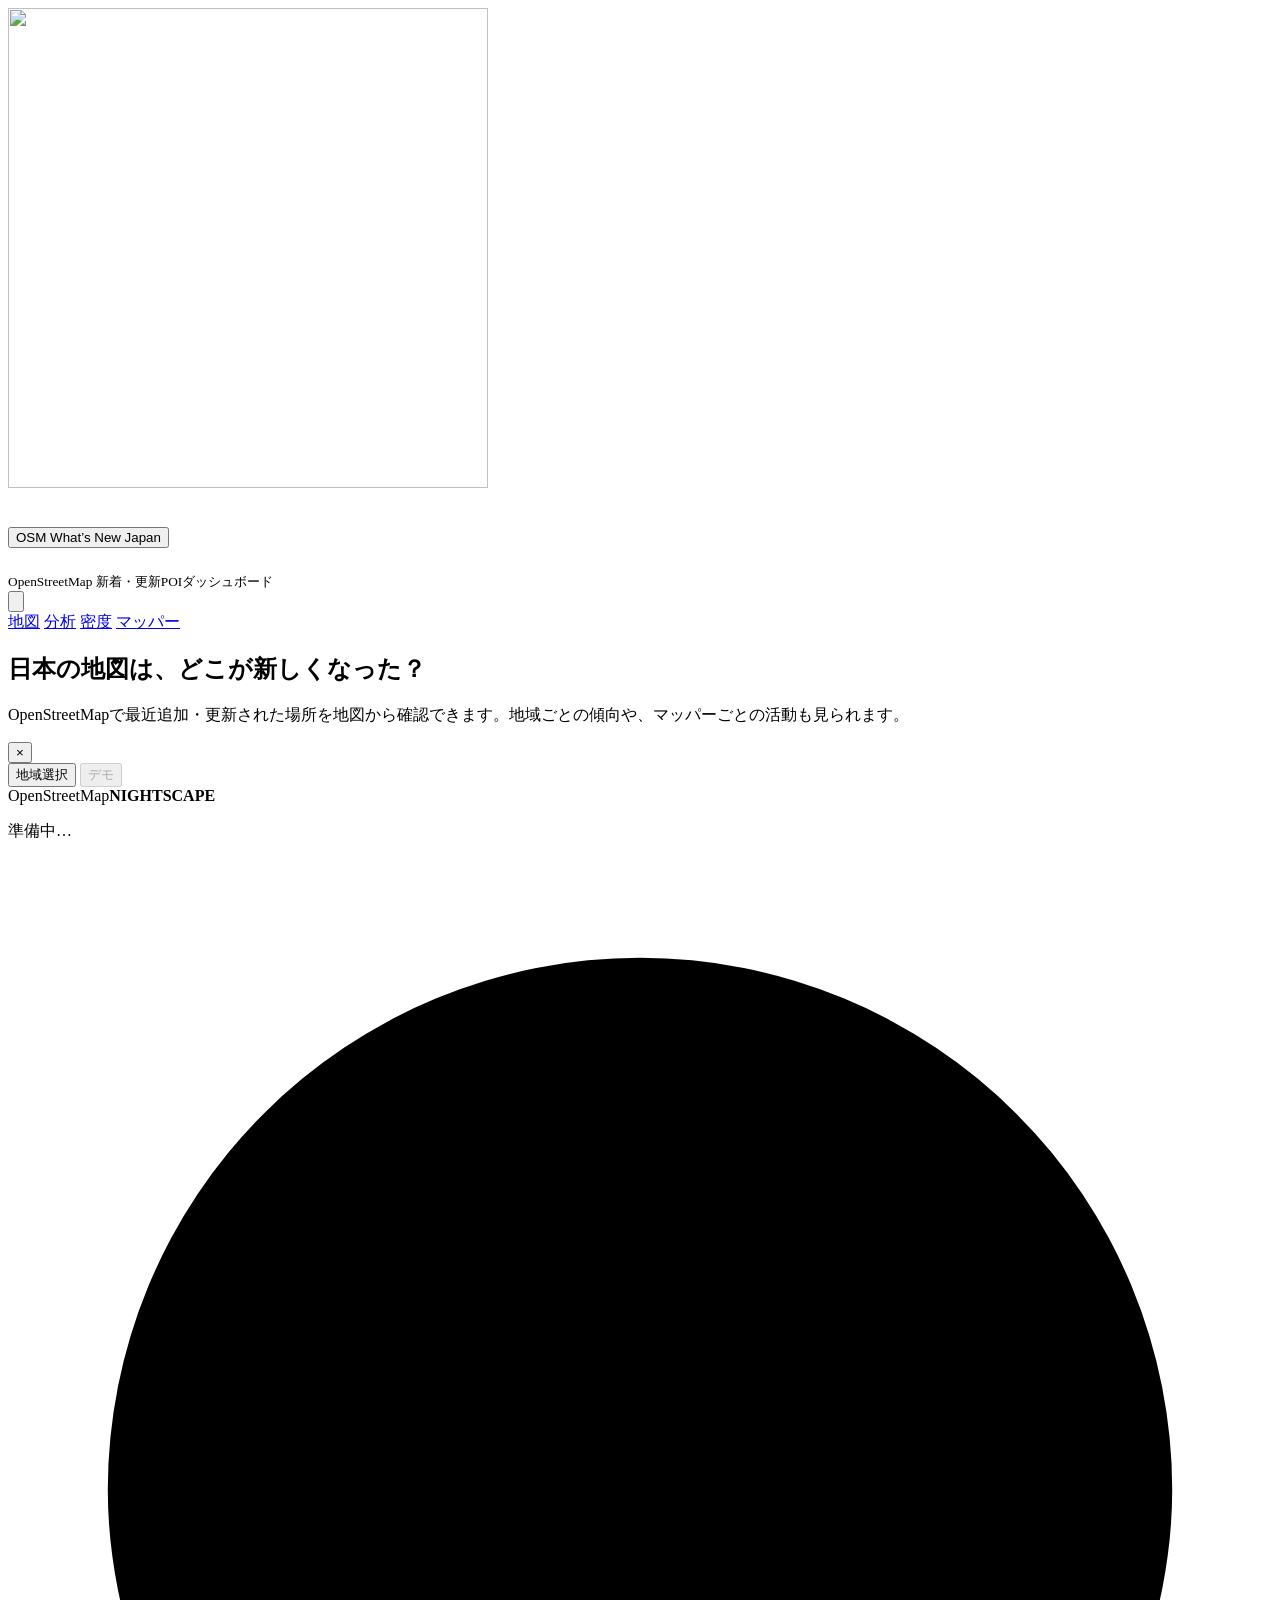
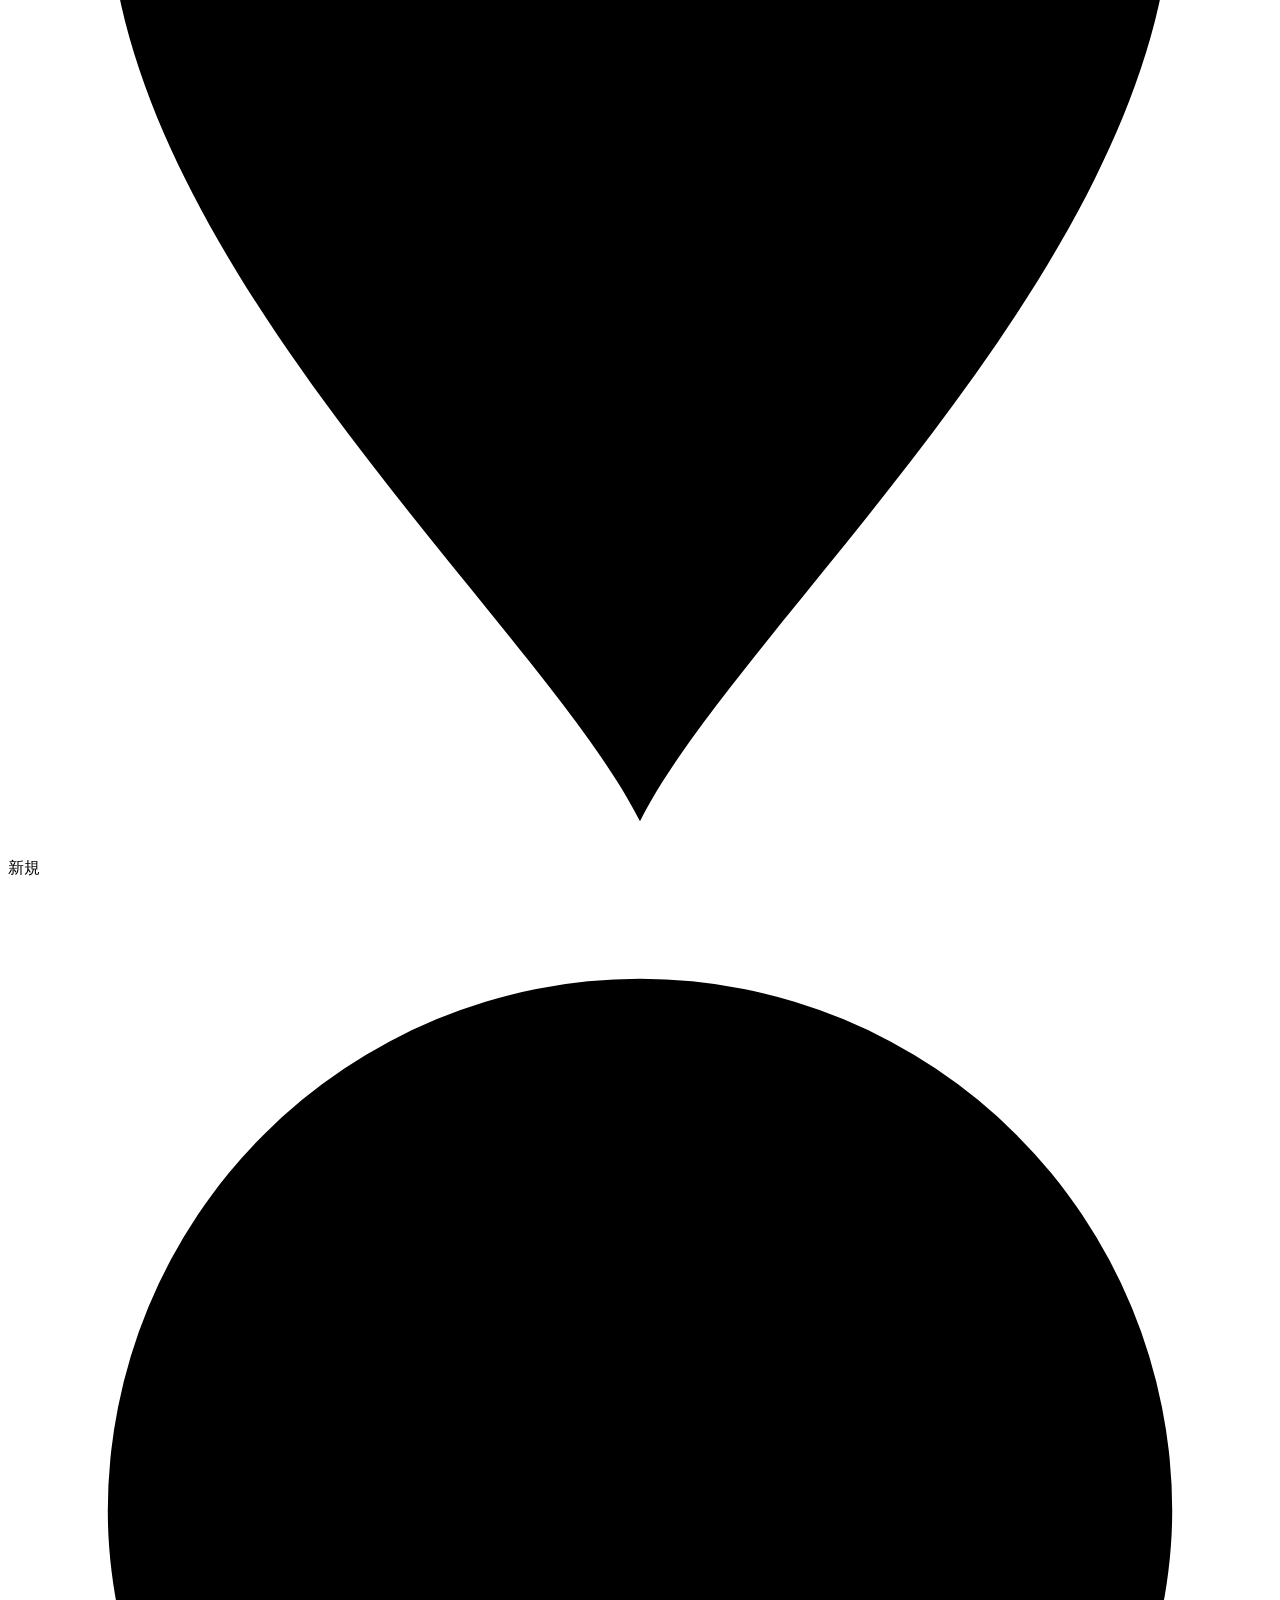
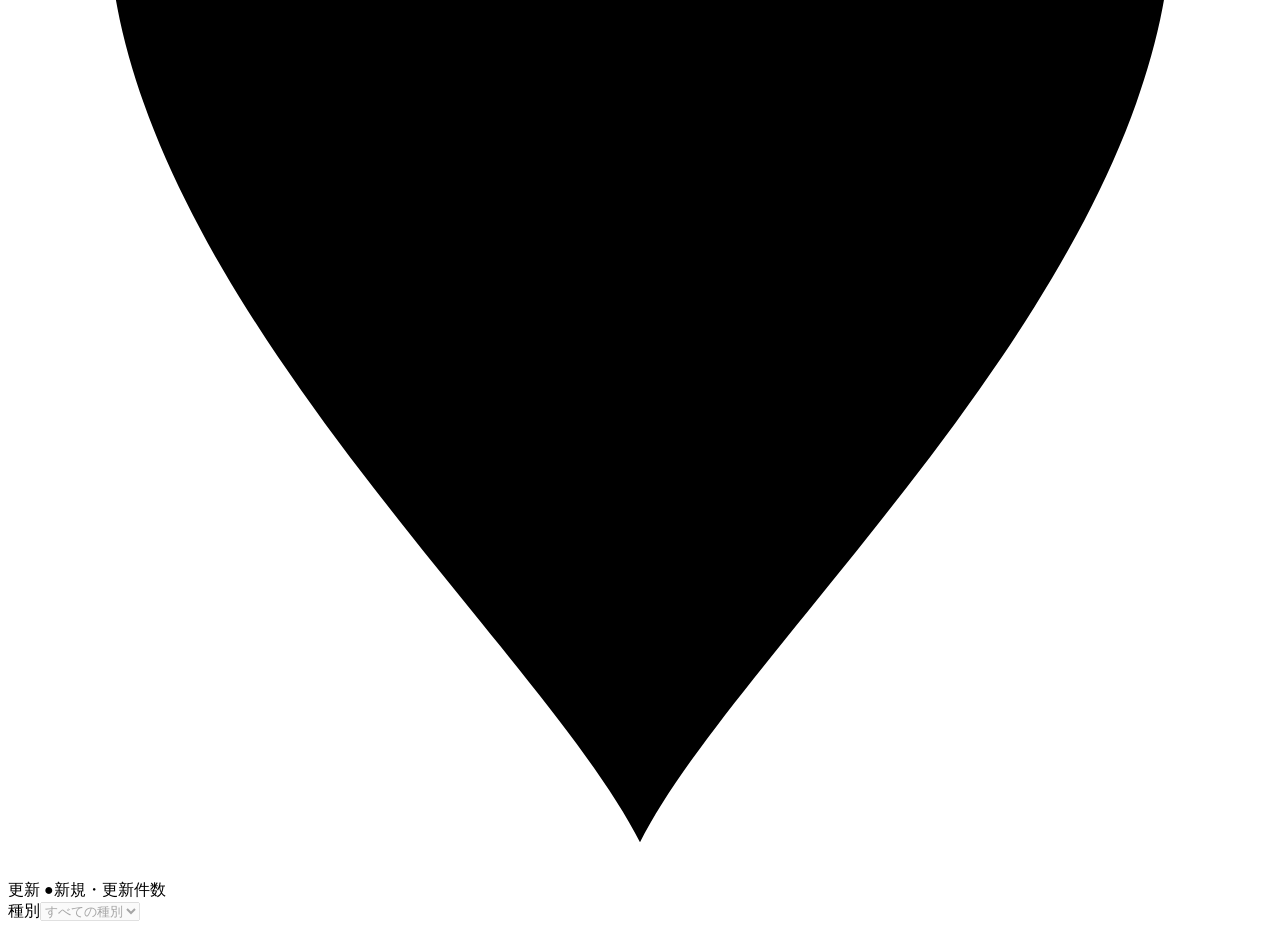
==== index.html @ 39a9cade "Improve regional analysis charts and date selection" ====
<!doctype html>
<html lang="ja">

<head>
  <meta charset="utf-8">
  <!-- Google tag (gtag.js) -->
  <script async src="https://www.googletagmanager.com/gtag/js?id=G-V4357J57C7"></script>
  <script>
    window.dataLayer = window.dataLayer || [];
    function gtag(){dataLayer.push(arguments);}
    gtag('js', new Date());

    gtag('config', 'G-V4357J57C7', {
      cookie_domain: 'none'
    });
  </script>
  <meta name="viewport" content="width=device-width,initial-scale=1">
  <title>OSM 日本の新着・更新マップ｜OSM What’s New Japan</title>
  <meta name="description" content="OpenStreetMapで日本国内に追加・編集された地物を、地図とタイムスケールで検索し、更新状況を集計できます。">
  <meta name="robots" content="index,follow">
  <meta name="theme-color" content="#12634f">
  <link rel="icon" href="favicon.ico" type="image/x-icon">
  <link rel="canonical" href="https://armd-01.sakura.ne.jp/whatsnew/">
  <meta property="og:type" content="website">
  <meta property="og:locale" content="ja_JP">
  <meta property="og:site_name" content="OSM What’s New Japan">
  <meta property="og:title" content="OSM 日本の新着・更新マップ｜OSM What’s New Japan">
  <meta property="og:description" content="OpenStreetMapで日本国内に追加・編集された地物を、地図とタイムスケールで検索し、更新状況を集計できます。">
  <meta property="og:url" content="https://armd-01.sakura.ne.jp/whatsnew/">
  <meta property="og:image" content="https://armd-01.sakura.ne.jp/whatsnew/image/whatsnew.png">
  <meta property="og:image:width" content="1672">
  <meta property="og:image:height" content="941">
  <meta property="og:image:alt" content="OSM What’s New Japan 画面イメージ">
  <meta name="twitter:card" content="summary_large_image">
  <meta name="twitter:title" content="OSM 日本の新着・更新マップ｜OSM What’s New Japan">
  <meta name="twitter:description" content="OpenStreetMapで日本国内に追加・編集された地物を、地図とタイムスケールで検索し、更新状況を集計できます。">
  <meta name="twitter:image" content="https://armd-01.sakura.ne.jp/whatsnew/image/whatsnew.png">
  <link rel="stylesheet" href="https://unpkg.com/maplibre-gl@5.12.0/dist/maplibre-gl.css">
  <link rel="stylesheet" href="style.css?v=20260814-1">
  <link rel="stylesheet" href="index.css?v=20260919-5">
</head>

<body class="index-page">
  <header>
    <img class="site-logo" src="image/site.png" width="480" height="480" alt="">
    <div>
      <h1><button id="map-guide-open" class="site-info-trigger" type="button" aria-haspopup="dialog" aria-label="このサイトの見方を開く"><span>OSM What’s New Japan</span></button></h1>
      <small>OpenStreetMap 新着・更新POIダッシュボード</small>
    </div>
    <button class="header-menu-toggle" type="button" aria-expanded="false" aria-controls="header-view-tabs" aria-label="画面メニューを開く">
      <svg viewBox="0 0 24 24" aria-hidden="true"><path d="M4 7h16M4 12h16M4 17h16"/></svg>
    </button>
    <nav id="header-view-tabs" class="header-view-tabs" aria-label="画面切り替え">
      <a class="header-view-tab" href="index.html" aria-current="page">地図</a>
      <a class="header-view-tab" href="details.html">分析</a>
      <a class="header-view-tab" href="coverage.html">密度</a>
      <a class="header-view-tab" href="profile.html">マッパー</a>
    </nav>

  </header>
  <section class="index-intro" aria-labelledby="index-intro-title">
    <h2 id="index-intro-title">日本の地図は、どこが新しくなった？</h2>
    <p><span>OpenStreetMapで最近追加・更新された場所を地図から確認できます。</span><span>地域ごとの傾向や、マッパーごとの活動も見られます。</span></p>
    <button id="index-intro-close" type="button" aria-label="案内を閉じる" title="案内を閉じる">×</button>
  </section>
  <main>
    <div class="map-shell map-surface">
      <div id="map"></div>
      <section id="prefecture-filter" class="prefecture-filter" aria-label="都道府県で絞り込み" hidden></section>
      <div class="map-action-buttons">
        <button id="prefecture-filter-reset" class="timeline-action-button timeline-region-button map-region-button" type="button" hidden disabled aria-label="全国へ" title="全国へ"><span>全国へ</span></button>
        <button id="prefecture-filter-toggle" class="timeline-action-button timeline-region-button map-region-button" type="button" aria-expanded="false" aria-controls="prefecture-filter">地域選択</button>
        <button id="demo-mode" class="timeline-action-button timeline-region-button map-region-button" type="button" disabled aria-pressed="false" title="取得した地物を星空のように表示">デモ</button>
      </div>
      <section id="demo-timescale" class="demo-timescale" hidden aria-label="星空モードのタイムスケール">
        <div class="demo-year-row">
          <div id="demo-year" class="demo-year"></div>
          <div id="demo-playback-controls" class="demo-playback-controls" aria-label="星空デモの再生操作"></div>
        </div>
        <div class="demo-ruler-viewport">
          <div id="demo-ruler-track" class="demo-ruler-track"></div>
        </div>
      </section>
      <div class="demo-nightscape-title" aria-hidden="true"><span>OpenStreetMap</span><strong>NIGHTSCAPE</strong></div>
      <button id="demo-details" class="demo-mode-button demo-details-button" type="button" hidden aria-expanded="false" aria-controls="timeline-details">詳細</button>
      <button id="demo-exit" class="demo-mode-button demo-exit-button" type="button" hidden>戻る</button>
      <p id="status" class="loading-status map-overlay-panel" role="status" aria-live="polite">準備中…</p>
      <div class="map-top-left-overlays">
      <section id="timeline" class="timeline map-overlay-panel" hidden aria-label="更新時刻を選択">
        <div class="timeline-summary">
          <h2 id="timeline-map-title" class="region-summary-title">新着情報(全国)</h2>
          <div class="timeline-summary-time-row">
            <span id="timeline-summary-datetime">—</span>
            <span id="timeline-summary-count">累積0件</span>
          </div>
          <div class="timeline-summary-actions">
            <button id="timeline-summary-play" class="timeline-action-button timeline-play-button" type="button" aria-label="タイムラインを再生" title="再生"></button>
            <button id="timeline-toggle" class="timeline-action-button" type="button" aria-expanded="false" aria-controls="timeline-details">操作</button>
            <button id="share-view" class="timeline-action-button timeline-share-button" type="button" aria-label="現在の表示URLをコピー" title="現在の表示URLをコピー">
              <svg aria-hidden="true" viewBox="0 0 24 24"><path d="M18 16.1c-.8 0-1.5.3-2 .8L8.9 12.8c.1-.3.1-.5.1-.8s0-.5-.1-.8L16 7.1c.5.5 1.2.8 2 .8a3 3 0 1 0-3-3c0 .3 0 .5.1.8L8 9.8a3 3 0 1 0 0 4.4l7.1 4.1c-.1.2-.1.5-.1.7a3 3 0 1 0 3-2.9Z" fill="currentColor"/></svg>
            </button>
            <span id="share-status" class="visually-hidden" aria-live="polite"></span>
          </div>
        </div>
        <div id="timeline-details" class="timeline-details" hidden>
        <div class="timeline-dates">
          <label class="timeline-period-label"><span>期間</span>
            <select id="days" class="form-select form-select-compact">
              <option value="1">1日</option>
              <option value="2" selected>2日</option>
              <option value="7">1週間</option>
              <option value="14">2週間</option>
              <option value="30">1ヵ月</option>
              <option value="183">半年</option>
              <option value="365">1年</option>
            </select>
          </label>
          <label><input id="date-from" type="date" required aria-label="開始日"></label>
          <label><span>〜</span><input id="date-to" type="date" required aria-label="終了日"></label>
        </div>
        <div class="timeline-range-row">
          <div class="timeline-range-control">
            <input id="time-range" type="range" aria-label="更新時刻">
          </div>
          <button id="timeline-reset" type="button" disabled aria-label="タイムスケールを先頭に戻す" title="先頭に戻す"><svg viewBox="0 0 24 24" aria-hidden="true"><path d="M5.5 8.5A8 8 0 1 1 4 13.2M5.5 8.5V4m0 4.5H10"/></svg></button>
          <button id="summary-play-timeline" class="timeline-play-button" type="button" aria-label="タイムラインを再生" title="再生"></button>
        </div>
        <div class="timeline-ends mobile-hidden"><span id="time-start"></span><span id="time-end"></span></div>
        <div class="timeline-controls">
          <div class="timeline-display-controls" role="group" aria-label="表示設定">
          <label class="timeline-action-filter-label">対象
            <select id="poi-action-filter" class="form-select form-select-compact" aria-label="表示する地物の更新種別">
              <option value="both" selected>新規・更新</option>
              <option value="create">新規のみ</option>
              <option value="modify">更新のみ</option>
            </select>
          </label>
          <label class="timeline-step-label">間隔
            <select id="timeline-step" class="form-select form-select-compact" aria-label="タイムスケールの間隔">
              <option value="600000">10分</option>
              <option value="1800000">30分</option>
              <option value="3600000" selected>1時間</option>
              <option value="7200000">2時間</option>
              <option value="14400000">4時間</option>
              <option value="86400000">1日</option>
              <option value="604800000">1週間</option>
              <option value="1209600000">2週間</option>
            </select>
          </label>
          </div>
          <div class="timeline-auxiliary-controls" role="group" aria-label="ダウンロード">
          <button id="download-data" class="timeline-icon-button timeline-download-button" type="button" disabled aria-label="表示中のデータをGeoJSONでダウンロード" title="表示中のデータをGeoJSONでダウンロード"><svg viewBox="0 0 24 24" aria-hidden="true"><path d="M5 2.5h9l5 5v14H5zM14 2.5v5h5" fill="none" stroke="currentColor" stroke-width="1.7" stroke-linejoin="round"/><text x="12" y="16.2" fill="currentColor" font-family="system-ui,sans-serif" font-size="7.2" font-weight="800" text-anchor="middle">GJ</text></svg></button>
          <button id="download-csv" class="timeline-icon-button timeline-download-button" type="button" disabled aria-label="表示中のデータをCSVでダウンロード" title="表示中のデータをCSVでダウンロード"><svg viewBox="0 0 24 24" aria-hidden="true"><path d="M5 2.5h9l5 5v14H5zM14 2.5v5h5" fill="none" stroke="currentColor" stroke-width="1.7" stroke-linejoin="round"/><text x="12" y="16" fill="currentColor" font-family="system-ui,sans-serif" font-size="5.5" font-weight="800" text-anchor="middle">CSV</text></svg></button>
          </div>
        </div>
        </div>
      </section>
      <div id="map-marker-legend" class="map-marker-legend" role="group" aria-label="アイコン表示の凡例" data-display-mode="icons">
        <span class="map-legend-icons"><span class="map-marker-legend-item is-create"><svg viewBox="0 0 38 48" aria-hidden="true"><path d="M19 47C16 41 3 30 3 19a16 16 0 0 1 32 0c0 11-13 22-16 28Z"/></svg>新規</span><span class="map-marker-legend-item is-modify"><svg viewBox="0 0 38 48" aria-hidden="true"><path d="M19 47C16 41 3 30 3 19a16 16 0 0 1 32 0c0 11-13 22-16 28Z"/></svg>更新</span></span>
        <span class="map-legend-clusters"><span class="map-legend-cluster" aria-hidden="true">●</span>新規・更新件数</span>
      </div>
      </div>
    </div>
    <div id="list-resize-handle" class="list-resize-handle" role="separator" aria-label="地図とリストの幅を変更" aria-orientation="vertical" tabindex="0"></div>
    <aside>
      <div class="poi-type-filter">
        <label for="poi-type"><span>種別</span><select id="poi-type" class="form-select form-select-fill" disabled><option value="">すべての種別</option></select></label>
      </div>
      <ol id="list"></ol>
    </aside>
  </main>
  <script src="https://unpkg.com/maplibre-gl@5.12.0/dist/maplibre-gl.js"></script>
  <script src="modal.js?v=20260814-7"></script>
  <script src="help.js?v=20261025-1"></script>
  <script src="map-view.js?v=20260811-1"></script>
  <script src="app.js?v=20260919-7"></script>
</body>

</html>
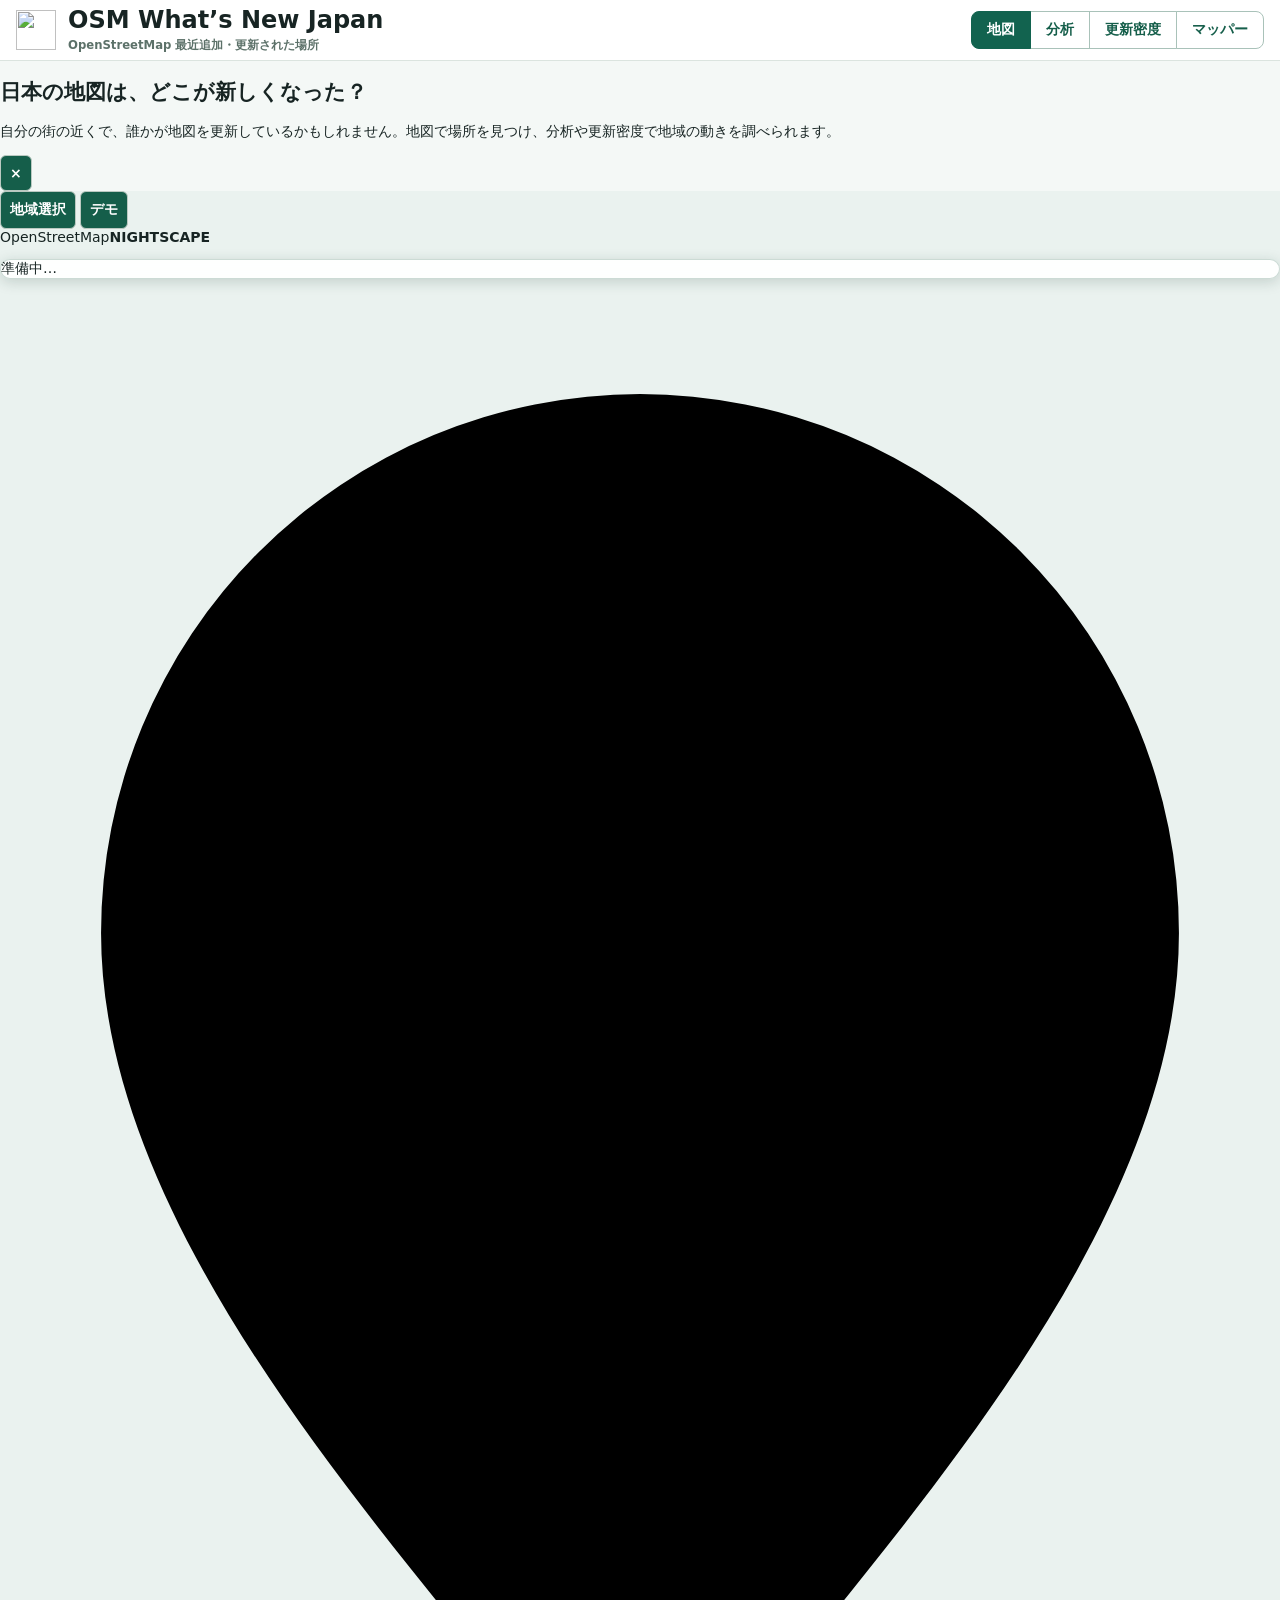
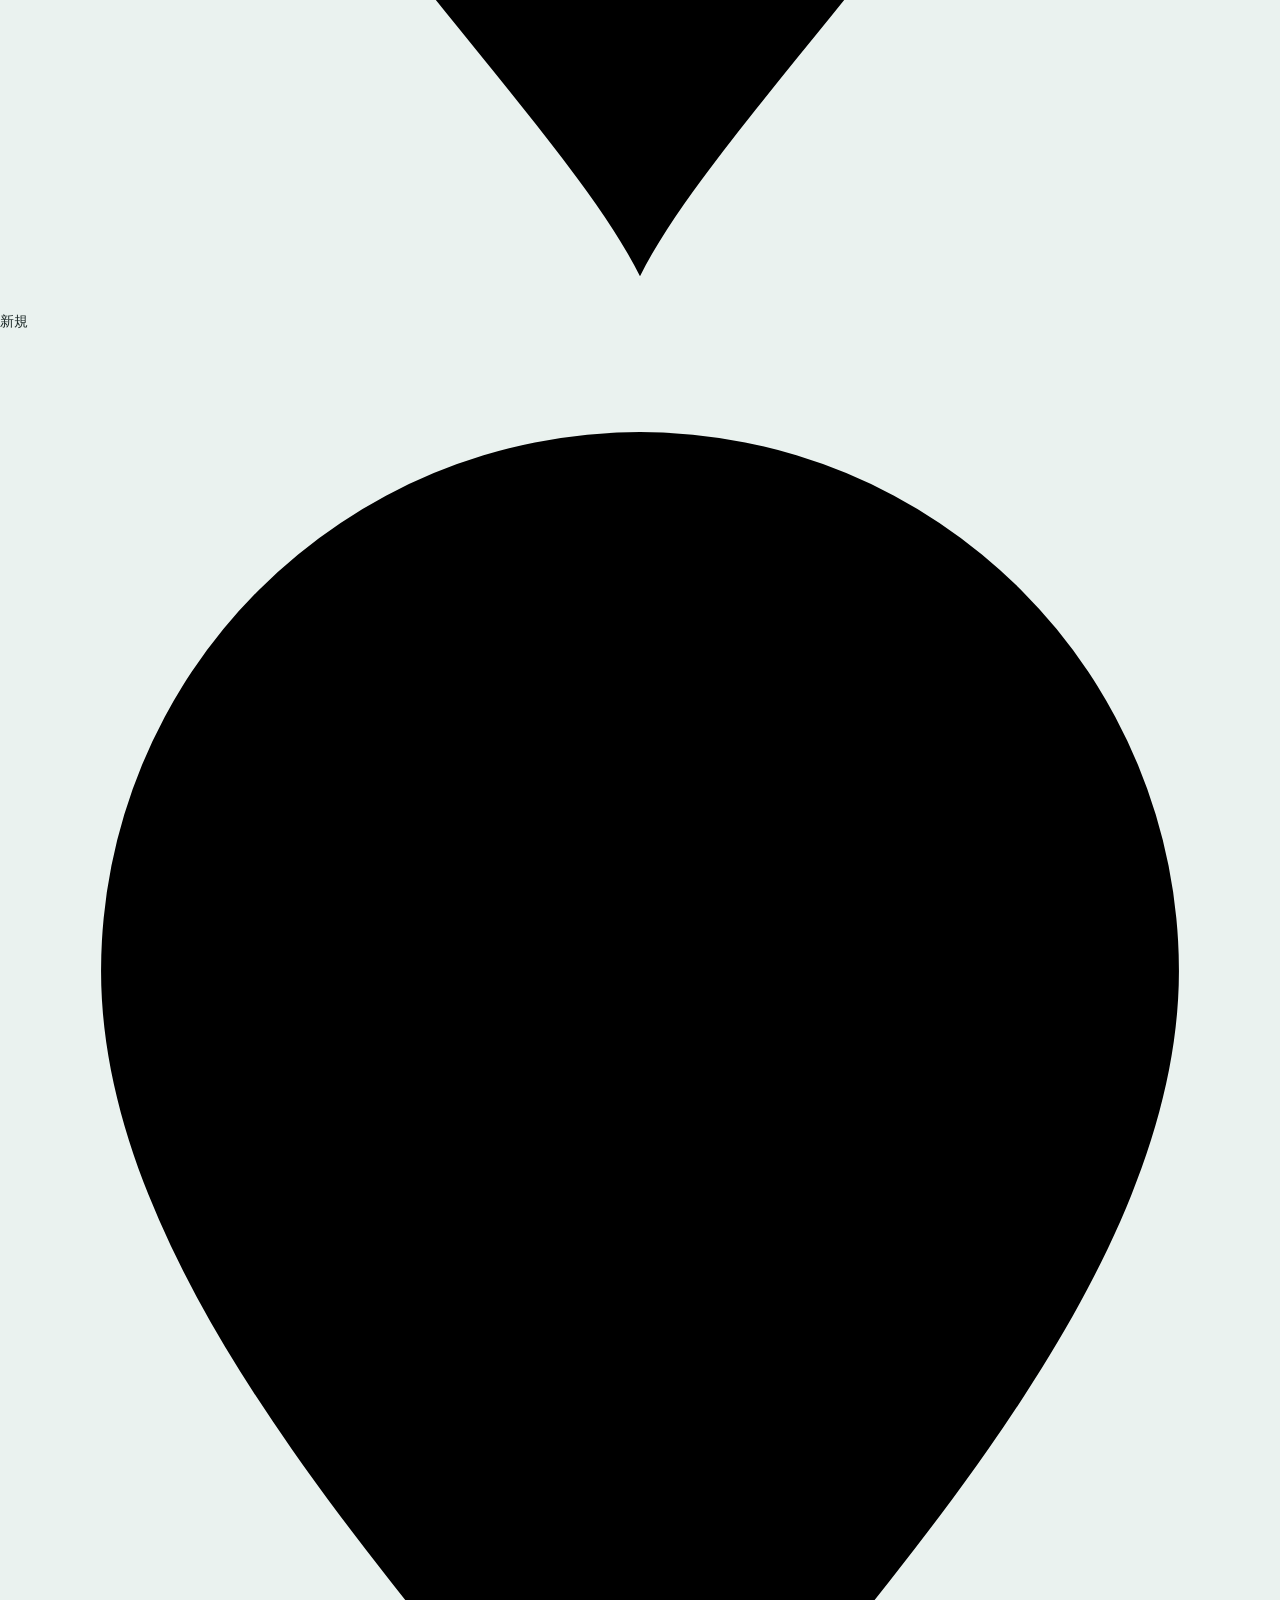
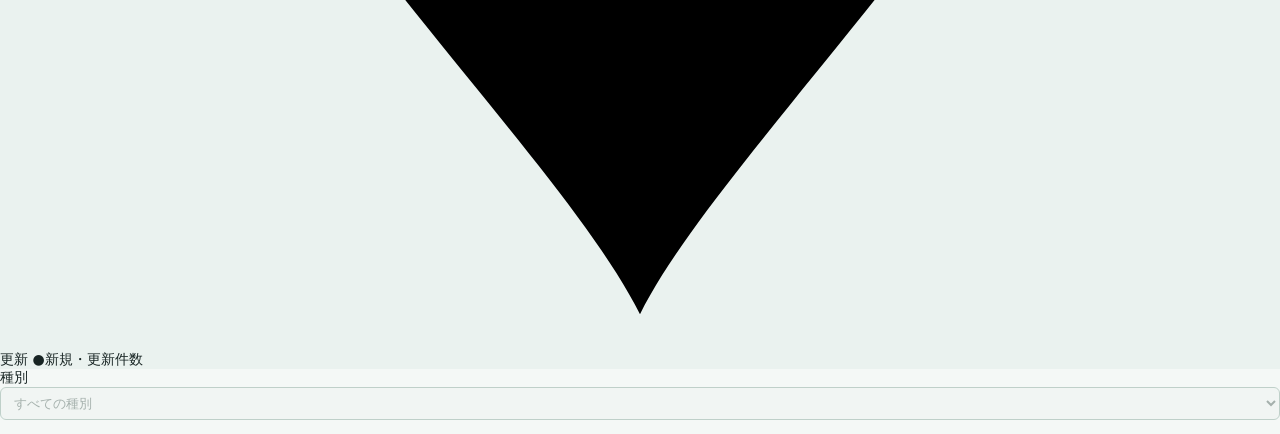
==== commit 5093ebf4: "Make navigation and mapping participation easier to discover" ====
--- a/index.html
+++ b/index.html
@@ -36,7 +36,7 @@
   <meta name="twitter:description" content="OpenStreetMapで日本国内に追加・編集された地物を、地図とタイムスケールで検索し、更新状況を集計できます。">
   <meta name="twitter:image" content="https://armd-01.sakura.ne.jp/whatsnew/image/whatsnew.png">
   <link rel="stylesheet" href="https://unpkg.com/maplibre-gl@5.12.0/dist/maplibre-gl.css">
-  <link rel="stylesheet" href="style.css?v=20260814-1">
+  <link rel="stylesheet" href="style.css?v=20261025-2">
   <link rel="stylesheet" href="index.css?v=20260919-5">
 </head>
 
@@ -45,22 +45,19 @@
     <img class="site-logo" src="image/site.png" width="480" height="480" alt="">
     <div>
       <h1><button id="map-guide-open" class="site-info-trigger" type="button" aria-haspopup="dialog" aria-label="このサイトの見方を開く"><span>OSM What’s New Japan</span></button></h1>
-      <small>OpenStreetMap 新着・更新POIダッシュボード</small>
+      <small>OpenStreetMap 最近追加・更新された場所</small>
     </div>
-    <button class="header-menu-toggle" type="button" aria-expanded="false" aria-controls="header-view-tabs" aria-label="画面メニューを開く">
-      <svg viewBox="0 0 24 24" aria-hidden="true"><path d="M4 7h16M4 12h16M4 17h16"/></svg>
-    </button>
     <nav id="header-view-tabs" class="header-view-tabs" aria-label="画面切り替え">
       <a class="header-view-tab" href="index.html" aria-current="page">地図</a>
       <a class="header-view-tab" href="details.html">分析</a>
-      <a class="header-view-tab" href="coverage.html">密度</a>
+      <a class="header-view-tab" href="coverage.html">更新密度</a>
       <a class="header-view-tab" href="profile.html">マッパー</a>
     </nav>
 
   </header>
   <section class="index-intro" aria-labelledby="index-intro-title">
     <h2 id="index-intro-title">日本の地図は、どこが新しくなった？</h2>
-    <p><span>OpenStreetMapで最近追加・更新された場所を地図から確認できます。</span><span>地域ごとの傾向や、マッパーごとの活動も見られます。</span></p>
+    <p><span>自分の街の近くで、誰かが地図を更新しているかもしれません。</span><span>地図で場所を見つけ、分析や更新密度で地域の動きを調べられます。</span></p>
     <button id="index-intro-close" type="button" aria-label="案内を閉じる" title="案内を閉じる">×</button>
   </section>
   <main>
@@ -171,7 +168,7 @@
   </main>
   <script src="https://unpkg.com/maplibre-gl@5.12.0/dist/maplibre-gl.js"></script>
   <script src="modal.js?v=20260814-7"></script>
-  <script src="help.js?v=20261025-1"></script>
+  <script src="help.js?v=20261025-2"></script>
   <script src="map-view.js?v=20260811-1"></script>
   <script src="app.js?v=20260919-7"></script>
 </body>
--- a/style.css
+++ b/style.css
@@ -0,0 +1,1011 @@
+@import url('modal.css?v=20260814-7');
+
+/* 全ページ共通 */
+* {
+  box-sizing: border-box
+}
+
+
+body {
+  margin: 0;
+  font: 14px system-ui, sans-serif;
+  color: #172423;
+  background: #f4f8f6
+}
+
+
+header {
+  min-height: 60px;
+  padding: 7px 16px;
+  display: flex;
+  align-items: center;
+  gap: 12px;
+  border-bottom: 1px solid #dbe4df;
+  background: #fff
+}
+
+
+header .site-logo {
+  display: block;
+  width: 40px;
+  height: 40px;
+  flex: 0 0 40px;
+  object-fit: contain
+}
+
+
+header>div {
+  margin-right: auto
+}
+
+
+header h1 {
+  font-size: 24px;
+  line-height: 1.15;
+  margin: 0
+}
+
+
+.site-info-trigger {
+  display: inline-flex;
+  align-items: center;
+  gap: 6px;
+  margin: 0;
+  padding: 0;
+  border: 0;
+  background: transparent;
+  color: inherit;
+  font: inherit;
+  font-weight: inherit;
+  line-height: inherit;
+  text-align: left;
+  text-decoration: none;
+  cursor: pointer
+}
+
+
+header .site-info-trigger span {
+  display: inline;
+  margin: 0;
+  color: inherit;
+  font-size: inherit;
+  line-height: inherit
+}
+
+
+.site-info-trigger:hover {
+  color: #075f49
+}
+
+
+.site-info-trigger:focus-visible {
+  border-radius: 4px;
+  outline: 3px solid rgba(8, 127, 91, .25);
+  outline-offset: 3px
+}
+
+
+.site-info-repository {
+  display: flex;
+  align-items: center;
+  justify-content: space-between;
+  gap: 20px;
+  padding: 17px 19px;
+  border: 1px solid #91b9ab;
+  border-radius: 10px;
+  background: #f0f8f5;
+  color: #075f49;
+  font-weight: 700;
+  text-decoration: none
+}
+
+
+.site-info-repository:hover {
+  border-color: #087f5b;
+  background: #e4f3ee
+}
+
+
+.site-info-repository small {
+  color: #4d6b62;
+  font-size: 12px;
+  font-weight: 600;
+  white-space: nowrap
+}
+
+
+header small {
+  display: block;
+  color: #5c7169;
+  font-weight: 600;
+  margin-top: 3px
+}
+
+
+header nav {
+  display: flex;
+  gap: 0
+}
+
+
+header nav .header-view-tab {
+  display: inline-flex;
+  align-items: center;
+  justify-content: center;
+  min-height: 38px;
+  padding: 8px 15px;
+  border: 1px solid #a9c2b9;
+  background: #fff;
+  color: #155e4a;
+  font-weight: 700;
+  line-height: 1.2;
+  text-decoration: none;
+  white-space: nowrap;
+  transition: border-color .15s ease, background .15s ease, color .15s ease
+}
+
+
+header nav .header-view-tab:first-child {
+  border-radius: 8px 0 0 8px
+}
+
+
+header nav .header-view-tab+.header-view-tab {
+  margin-left: -1px
+}
+
+
+header nav .header-view-tab:last-child {
+  border-radius: 0 8px 8px 0
+}
+
+
+header nav .header-view-tab:hover:not([aria-current="page"]) {
+  position: relative;
+  border-color: #5f9986;
+  background: #edf7f3
+}
+
+
+header nav .header-view-tab:focus-visible {
+  position: relative;
+  z-index: 1;
+  outline: 3px solid rgba(8, 127, 91, .28);
+  outline-offset: 2px
+}
+
+
+header nav .header-view-tab[aria-current="page"] {
+  position: relative;
+  z-index: 1;
+  border-color: #12634f;
+  background: #12634f;
+  color: #fff;
+  cursor: default
+}
+
+
+header form {
+  display: flex;
+  align-items: center;
+  gap: 7px;
+  white-space: nowrap
+}
+
+
+select,
+input,
+button {
+  padding: 9px;
+  border-radius: 6px;
+  border: 1px solid #bac9c1;
+  background: #fff;
+  font: inherit
+}
+
+
+button {
+  background: #155e4a;
+  color: #fff;
+  font-weight: 700
+}
+
+
+.form-select {
+  min-width: 0;
+  border: 1px solid #a9c0b7;
+  border-radius: 6px;
+  background: #fff;
+  color: #183d33;
+  font: inherit
+}
+
+
+.form-select:focus-visible {
+  outline: 2px solid rgba(8, 127, 91, .3);
+  outline-offset: 1px
+}
+
+
+.form-select:disabled {
+  background: #f0f4f2;
+  color: #84938e
+}
+
+
+.form-select-compact {
+  height: 30px;
+  padding: 0 26px 0 8px;
+  color: #0b654f;
+  font-size: 12px
+}
+
+
+.form-select-fill {
+  width: 100%;
+  padding: 7px 30px 7px 9px;
+  font-size: 13px
+}
+
+
+.csv-icon-button {
+  display: inline-flex;
+  align-items: center;
+  justify-content: center;
+  width: 32px;
+  height: 32px;
+  flex: 0 0 auto;
+  padding: 0;
+  border: 1px solid #bac9c1;
+  border-radius: 7px;
+  background: #fff;
+  color: #155e4a;
+  text-decoration: none;
+  transition: background-color .15s, border-color .15s
+}
+
+
+.csv-icon-button:hover:not(:disabled) {
+  background: #e8f3ee;
+  border-color: #7fa998
+}
+
+
+.csv-icon-button:focus-visible {
+  outline: 2px solid #16856b;
+  outline-offset: 2px
+}
+
+
+.csv-icon-button[hidden] {
+  display: none
+}
+
+
+.csv-icon-button:disabled {
+  border-color: #d7e1dd;
+  background: #f2f5f4;
+  color: #9ba9a4;
+  cursor: default
+}
+
+
+.csv-icon-button svg {
+  width: 19px;
+  height: 19px
+}
+
+
+.visually-hidden {
+  position: absolute !important;
+  width: 1px !important;
+  height: 1px !important;
+  padding: 0 !important;
+  margin: -1px !important;
+  overflow: hidden !important;
+  clip: rect(0, 0, 0, 0) !important;
+  white-space: nowrap !important;
+  border: 0 !important
+}
+
+.content-panel {
+  min-width: 0;
+  padding: 17px 18px 16px;
+  border: 1px solid #d5e2dc;
+  border-top: 4px solid #2a8c71;
+  border-radius: 13px;
+  background: #fff;
+  box-shadow: 0 4px 16px rgba(34, 76, 62, .07)
+}
+
+
+.wide-page-main {
+  width: 100%;
+  max-width: 1440px;
+  margin: 0 auto;
+  padding: 0
+}
+
+.primary-map-canvas {
+  width: 100%;
+  height: 350px
+}
+
+.primary-map-panel {
+  position: relative;
+  border: 1px solid #cdded7
+}
+
+.section-heading {
+  display: flex;
+  align-items: flex-start;
+  justify-content: space-between;
+  gap: 15px
+}
+
+.section-heading h3,
+.section-heading p {
+  margin: 0
+}
+
+.section-heading h3 {
+  color: #173f34;
+  font-size: 18px;
+  letter-spacing: .01em
+}
+
+.section-heading>span {
+  color: #64766f;
+  font-size: 12px
+}
+
+.summary-grid,
+.content-grid,
+.item-grid {
+  display: grid
+}
+
+.summary-total-main,
+.summary-total-detail {
+  display: block;
+  margin: 0;
+  color: inherit;
+  font-size: inherit
+}
+
+.summary-total-detail {
+  margin-top: 3px;
+  font-size: 12px;
+  white-space: nowrap
+}
+
+.summary-grid,
+.content-grid {
+  grid-template-columns: repeat(2, minmax(0, 1fr))
+}
+
+.summary-section {
+  gap: 10px;
+  margin-bottom: 16px
+}
+
+.summary-item {
+  position: relative;
+  min-width: 0;
+  min-height: 92px;
+  padding: 15px;
+  border: 1px solid #d5e2dc;
+  border-radius: 12px;
+  background: #fff;
+  box-shadow: 0 3px 12px rgba(34, 76, 62, .06);
+  box-sizing: border-box
+}
+
+.summary-item>span,
+.summary-item>small {
+  display: block;
+  color: #64766f
+}
+
+.summary-item>span {
+  font-size: 12px
+}
+
+.summary-item>strong {
+  display: block;
+  margin: 4px 0;
+  color: #0c614b;
+  font-size: 23px
+}
+
+.summary-item-highlight {
+  border-color: #12634f;
+  background: linear-gradient(135deg, #12634f, #177d63)
+}
+
+.summary-item-highlight>span,
+.summary-item-highlight>strong {
+  color: #fff
+}
+
+.disclosure-panel>summary {
+  display: flex;
+  align-items: center;
+  justify-content: space-between;
+  margin-top: 8px;
+  padding: 9px 11px;
+  border-radius: 7px;
+  background: #edf5f1;
+  color: #155e4a;
+  font-weight: 700;
+  cursor: pointer;
+  list-style: none
+}
+
+.disclosure-panel>summary::-webkit-details-marker {
+  display: none
+}
+
+.disclosure-panel>summary::after {
+  content: "＋";
+  font-size: 17px;
+  font-weight: 400;
+  line-height: 1
+}
+
+.disclosure-panel[open]>summary {
+  margin-bottom: 9px;
+  background: #e4f0eb
+}
+
+.disclosure-panel[open]>summary::after {
+  content: "−"
+}
+
+.content-grid {
+  gap: 18px
+}
+
+.item-grid {
+  grid-template-columns: repeat(3, minmax(0, 1fr));
+  gap: 10px
+}
+
+.item-card {
+  display: flex;
+  gap: 10px;
+  padding: 12px;
+  border: 1px solid #d8e5df;
+  border-radius: 10px;
+  background: #fbfdfc
+}
+
+.region-summary-title {
+  min-width: 0;
+  flex: 0 0 auto;
+  margin: 0;
+  color: #173f34;
+  font-size: 15px;
+  font-weight: 800;
+  line-height: 1.2;
+  letter-spacing: .01em
+}
+
+.map-overlay-panel {
+  box-sizing: border-box;
+  border: 1px solid rgba(199, 216, 209, .9);
+  border-radius: 10px;
+  background: rgba(255, 255, 255, .94);
+  box-shadow: 0 3px 14px rgba(24, 54, 44, .18);
+  backdrop-filter: blur(4px)
+}
+
+.map-overlay-panel-top-left {
+  position: absolute;
+  z-index: 2;
+  top: 10px;
+  left: 10px;
+  max-width: calc(100% - 20px);
+  margin: 0;
+  padding: 10px 12px
+}
+
+.map-followup-content {
+  width: min(1180px, calc(100% - 32px));
+  margin: 20px auto 56px
+}
+
+@media(max-width:700px) {
+  .mobile-hidden { display: none !important }
+
+  .primary-map-canvas { height: 330px }
+
+  .content-grid,
+  .item-grid { grid-template-columns: 1fr }
+
+  .map-overlay-panel-top-left {
+    top: 8px;
+    left: 8px;
+    width: calc(100% - 16px);
+    max-width: calc(100% - 16px);
+    padding: 9px 10px
+  }
+
+  .map-followup-content {
+    width: calc(100% - 20px)
+  }
+}
+
+.map-surface {
+  overflow: hidden;
+  border-radius: 0;
+  background: #eaf2ef
+}
+
+.map-surface .maplibregl-ctrl-group {
+  overflow: hidden;
+  border-radius: 6px;
+  background: #fff;
+  box-shadow: 0 0 0 1px rgba(89, 111, 103, .22), 0 1px 4px rgba(24, 54, 44, .18)
+}
+
+.map-surface .maplibregl-ctrl-group button {
+  width: 30px;
+  height: 30px;
+  margin: 0 !important;
+  padding: 0 !important;
+  border: 0;
+  border-radius: 0;
+  background-color: transparent;
+  color: inherit
+}
+
+.map-surface .maplibregl-ctrl-group button:hover {
+  background-color: #edf7f3
+}
+
+.map-surface .maplibregl-ctrl-group button+button {
+  border-top: 1px solid #d7e1dd
+}
+
+.map-surface .maplibregl-ctrl button .maplibregl-ctrl-icon {
+  display: block;
+  width: 100%;
+  height: 100%;
+  margin: 0 !important;
+  padding: 0 !important
+}
+
+.map-surface .maplibregl-ctrl-attrib {
+  font-size: 10px
+}
+
+
+@media(max-aspect-ratio:1/1) {
+
+  header {
+    min-height: 66px;
+    height: auto;
+    padding: 8px 12px;
+    gap: 8px
+  }
+
+
+  header .site-logo {
+    width: 36px;
+    height: 36px;
+    flex-basis: 36px
+  }
+
+
+  header h1 {
+    font-size: 20px
+  }
+
+
+}
+
+
+/* モバイル地物ポップアップ */
+@media(max-width:700px) {
+
+  .site-info-repository {
+    display: block;
+    padding: 14px
+  }
+
+
+  .site-info-repository small {
+    display: block;
+    margin-top: 5px;
+    white-space: normal
+  }
+
+
+}
+
+.map-guide-intro {
+  margin: 0 0 18px;
+  font-size: 15px;
+  line-height: 1.75
+}
+
+
+.map-guide-list {
+  display: grid;
+  gap: 10px;
+  margin: 0;
+  padding: 0;
+  list-style: none
+}
+
+
+.map-guide-list li {
+  display: grid;
+  grid-template-columns: 34px minmax(0, 1fr);
+  align-items: center;
+  gap: 11px;
+  padding: 10px 12px;
+  border-radius: 9px;
+  background: #f3f8f6;
+  line-height: 1.55
+}
+
+
+.map-guide-list li>span {
+  margin: 0;
+  color: #40564f;
+  font-size: 13px
+}
+
+
+.map-guide-list strong {
+  margin-bottom: 1px;
+  color: #173f34;
+  font-size: 14px
+}
+
+
+.map-guide-symbol {
+  display: inline-flex !important;
+  align-items: center;
+  justify-content: center;
+  width: 30px;
+  height: 30px;
+  border-radius: 50%;
+  background: #397b69;
+  color: #fff !important;
+  font-size: 12px !important;
+  font-weight: 700
+}
+
+
+.map-guide-image {
+  display: block;
+  width: 30px;
+  height: 30px;
+  border-radius: 7px;
+  object-fit: cover;
+  box-shadow: 0 1px 4px rgba(23, 36, 35, .2)
+}
+
+
+.map-guide-note,
+.map-guide-scope {
+  margin: 16px 0 0;
+  padding: 12px 14px;
+  border-left: 4px solid #d78a4a;
+  background: #fff8ef;
+  color: #51483e;
+  font-size: 13px;
+  line-height: 1.65
+}
+
+
+.map-guide-note strong {
+  display: block;
+  margin-bottom: 2px;
+  color: #70451f
+}
+
+
+.map-guide-scope {
+  margin-top: 10px;
+  border-left-color: #739d90;
+  background: #f2f7f5
+}
+
+
+@media(max-width:700px) {
+  .map-guide-intro {
+    margin-bottom: 14px;
+    font-size: 14px
+  }
+
+
+  .map-guide-list {
+    gap: 8px
+  }
+
+
+  .map-guide-list li {
+    padding: 8px 10px
+  }
+
+
+}
+
+
+.map-guide-about {
+  margin-top: 22px;
+  padding-top: 20px;
+  border-top: 1px solid #c7d8d1
+}
+
+
+.map-guide-data-use {
+  margin-top: 22px;
+  padding: 18px 18px 16px;
+  border-top: 3px solid #397b69;
+  border-radius: 0 0 10px 10px;
+  background: #f2f7f5
+}
+
+
+.map-guide-data-use h3,
+.map-guide-data-use p {
+  margin: 0
+}
+
+
+.map-guide-data-use h3 {
+  color: #174f40;
+  font-size: 16px
+}
+
+
+.map-guide-data-use p {
+  margin-top: 10px;
+  color: #40564f;
+  font-size: 12px;
+  line-height: 1.75
+}
+
+
+.map-guide-about p {
+  margin: 0;
+  font-size: 13px;
+  line-height: 1.7
+}
+
+
+.map-guide-about .map-guide-about-description {
+  margin-top: 8px;
+  color: #4b625c
+}
+
+
+.map-guide-repository {
+  margin-top: 14px
+}
+
+
+.map-guide-repository span {
+  margin: 0;
+  color: #075f49;
+  font-size: 14px
+}
+
+
+.map-guide-repository small {
+  margin: 0;
+  color: #4d6b62
+}
+
+
+.map-guide-about .map-guide-license {
+  margin-top: 14px;
+  color: #60736e;
+  font-size: 12px
+}
+
+
+.map-guide-about .map-guide-operator {
+  margin-top: 14px;
+  color: #40564f;
+  font-size: 12px
+}
+
+
+.map-guide-about .map-guide-disclaimer {
+  margin-top: 10px;
+  color: #60736e;
+  font-size: 12px
+}
+
+
+.map-guide-operator a {
+  color: #075f49;
+  font-weight: 700;
+  text-decoration: underline;
+  text-decoration-thickness: 1px;
+  text-underline-offset: 3px
+}
+
+
+.map-guide-operator a:hover {
+  color: #087f5b;
+  text-decoration-thickness: 2px
+}
+
+
+.map-guide-operator a:focus-visible {
+  border-radius: 3px;
+  outline: 3px solid rgba(8, 127, 91, .25);
+  outline-offset: 3px
+}
+
+
+@media(max-width:700px) {
+  .map-guide-about {
+    margin-top: 18px;
+    padding-top: 16px
+  }
+
+
+}
+
+.map-guide-title {
+  display: flex;
+  align-items: center;
+  gap: 12px;
+  min-width: 0
+}
+
+
+.map-guide-title img {
+  display: block;
+  width: 48px;
+  height: 48px;
+  flex: 0 0 48px;
+  object-fit: contain
+}
+
+
+@media(max-width:700px) {
+  .map-guide-title {
+    gap: 9px
+  }
+
+
+  .map-guide-title img {
+    width: 40px;
+    height: 40px;
+    flex-basis: 40px
+  }
+
+
+  .map-guide-title h2 {
+    font-size: 18px
+  }
+
+
+}
+
+
+@media(max-width:700px) {
+  header {
+    min-height: 62px;
+    height: auto;
+    display: grid;
+    grid-template-columns: auto minmax(0, 1fr);
+    gap: 5px 12px;
+    padding: 5px 10px;
+    position: relative;
+    z-index: 20
+  }
+
+
+  header .site-logo {
+    width: 32px;
+    height: 32px;
+    flex-basis: 32px
+  }
+
+
+  header>div {
+    min-width: 0;
+    margin: 0
+  }
+
+
+  header h1 {
+    overflow: hidden;
+    font-size: 18px;
+    line-height: 1.2;
+    text-overflow: ellipsis;
+    white-space: nowrap
+  }
+
+
+  header .site-info-trigger {
+    max-width: 100%
+  }
+
+
+  header .site-info-trigger span {
+    overflow: hidden;
+    text-overflow: ellipsis;
+    white-space: nowrap
+  }
+
+
+  header small {
+    display: block;
+    margin-top: 2px;
+    font-size: 10px;
+    line-height: 1.3
+  }
+
+
+  header nav {
+    justify-self: end
+  }
+
+
+  header nav.header-view-tabs {
+    position: static;
+    grid-column: 1 / -1;
+    display: grid;
+    grid-template-columns: repeat(4, minmax(0, 1fr));
+    width: 100%;
+    margin: 3px 0 0;
+  }
+
+  header nav.header-view-tabs .header-view-tab {
+    min-width: 0;
+    min-height: 40px;
+    padding: 8px 4px;
+    font-size: 13px;
+  }
+
+
+}
+
+.page-view-guide {
+  margin: 10px 0 14px;
+  color: #52675f;
+  font-size: 13px;
+  line-height: 1.6;
+}
+
+.map-guide-participate {
+  margin: 14px 0;
+  padding: 12px;
+  border: 1px solid #b8cbc3;
+  border-radius: 8px;
+  background: #edf7f3;
+}
+
+.map-guide-participate h3 {
+  margin: 0 0 6px;
+}
+
+.map-guide-participate a {
+  color: #075f49;
+  font-weight: 700;
+}
+
+.page-participate {
+  margin: -6px 0 14px;
+  color: #52675f;
+  font-size: 13px;
+  line-height: 1.6;
+}
+
+.page-participate a {
+  display: inline-block;
+  color: #075f49;
+  font-weight: 700;
+  text-underline-offset: 2px;
+}
